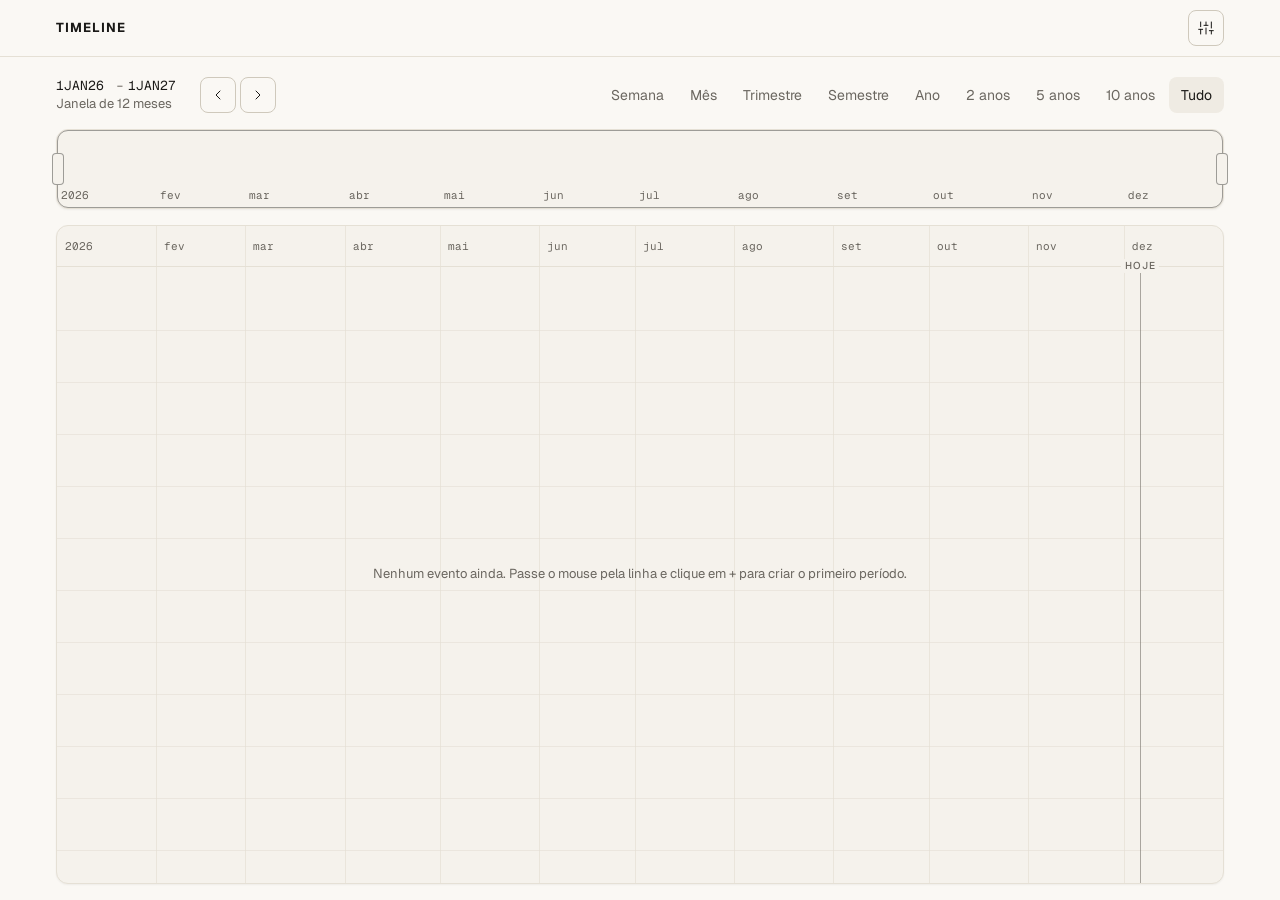
==== docs/index.html @ 1bef87ea "Configurações com exportar/importar JSON, salvamento no navegador e build para o GitHub Pages - Botã" ====
<!doctype html>
<html lang="pt-BR">
<head>
<meta charset="utf-8">
<meta name="viewport" content="width=device-width,initial-scale=1,viewport-fit=cover">
<style>:root{color-scheme:light}body{margin:0}img{max-width:100%}[hidden]{display:none!important}</style>
</head>
<body>
<title>Tempo</title>
<meta name="claude:viewport-fit-sides" content="cover">
<link rel="preconnect" href="https://fonts.googleapis.com">
<link rel="stylesheet" href="https://fonts.googleapis.com/css2?family=Geist:wght@400;500;600;700&family=Geist+Mono:wght@400;500&display=swap">
<style>
/* Layout: cabeçalho fino, barra de controles, superfície principal com faixas, minimapa embaixo. Uma coluna, máx. 1200px. */
:root {
  --bg: #FAF8F4; --fg: #1A1917;
  --surface: #F5F2EC; --raised: #EFEBE3; --sunken: #FDFCFA;
  --muted: #6B6760; --border: #E5E0D5; --border-strong: #CFC9BC;
  --primary: #2D2D2B; --primary-fg: #FAF8F4;
  --danger: #A03030; --danger-bg: #FDF0F0;
  --placeholder: #A09A91;
  --shadow: 0 1px 2px rgba(26,25,23,.05);
  --backdrop: rgba(26,25,23,.35);
  --ev-text: #1A1917;
  --font-sans: "Geist", ui-sans-serif, system-ui, -apple-system, sans-serif;
  --font-mono: "Geist Mono", ui-monospace, SFMono-Regular, Menlo, monospace;
  --ev-0: oklch(0.88 0.07 10);  --ev-1: oklch(0.79 0.09 28);  --ev-2: oklch(0.88 0.07 46);  --ev-3: oklch(0.79 0.09 64);
  --ev-4: oklch(0.88 0.07 82);  --ev-5: oklch(0.79 0.09 100); --ev-6: oklch(0.88 0.07 118); --ev-7: oklch(0.79 0.09 136);
  --ev-8: oklch(0.88 0.07 154); --ev-9: oklch(0.79 0.09 172); --ev-10: oklch(0.88 0.07 190); --ev-11: oklch(0.79 0.09 208);
  --ev-12: oklch(0.88 0.07 226); --ev-13: oklch(0.79 0.09 244); --ev-14: oklch(0.88 0.07 262); --ev-15: oklch(0.79 0.09 280);
  --ev-16: oklch(0.88 0.07 298); --ev-17: oklch(0.79 0.09 316); --ev-18: oklch(0.88 0.07 334); --ev-19: oklch(0.79 0.09 352);
}
@media (prefers-color-scheme: dark) {
  :root:not([data-theme="light"]) {
    --bg: #191816; --fg: #EDE9E1;
    --surface: #1F1E1B; --raised: #2A2825; --sunken: #151412;
    --muted: #9A948A; --border: #2E2C28; --border-strong: #46433D;
    --primary: #EDE9E1; --primary-fg: #191816;
    --danger: #E38A8A; --danger-bg: #3A2222;
    --placeholder: #6E6961;
    --shadow: 0 1px 2px rgba(0,0,0,.4);
    --backdrop: rgba(0,0,0,.55);
    --ev-text: #F3EFE8;
    --ev-0: oklch(0.42 0.07 10);  --ev-1: oklch(0.38 0.09 28);  --ev-2: oklch(0.42 0.07 46);  --ev-3: oklch(0.38 0.09 64);
    --ev-4: oklch(0.42 0.07 82);  --ev-5: oklch(0.38 0.09 100); --ev-6: oklch(0.42 0.07 118); --ev-7: oklch(0.38 0.09 136);
    --ev-8: oklch(0.42 0.07 154); --ev-9: oklch(0.38 0.09 172); --ev-10: oklch(0.42 0.07 190); --ev-11: oklch(0.38 0.09 208);
    --ev-12: oklch(0.42 0.07 226); --ev-13: oklch(0.38 0.09 244); --ev-14: oklch(0.42 0.07 262); --ev-15: oklch(0.38 0.09 280);
    --ev-16: oklch(0.42 0.07 298); --ev-17: oklch(0.38 0.09 316); --ev-18: oklch(0.42 0.07 334); --ev-19: oklch(0.38 0.09 352);
    color-scheme: dark;
  }
}
:root[data-theme="dark"] {
  --bg: #191816; --fg: #EDE9E1;
  --surface: #1F1E1B; --raised: #2A2825; --sunken: #151412;
  --muted: #9A948A; --border: #2E2C28; --border-strong: #46433D;
  --primary: #EDE9E1; --primary-fg: #191816;
  --danger: #E38A8A; --danger-bg: #3A2222;
  --placeholder: #6E6961;
  --shadow: 0 1px 2px rgba(0,0,0,.4);
  --backdrop: rgba(0,0,0,.55);
  --ev-text: #F3EFE8;
  --ev-0: oklch(0.42 0.07 10);  --ev-1: oklch(0.38 0.09 28);  --ev-2: oklch(0.42 0.07 46);  --ev-3: oklch(0.38 0.09 64);
  --ev-4: oklch(0.42 0.07 82);  --ev-5: oklch(0.38 0.09 100); --ev-6: oklch(0.42 0.07 118); --ev-7: oklch(0.38 0.09 136);
  --ev-8: oklch(0.42 0.07 154); --ev-9: oklch(0.38 0.09 172); --ev-10: oklch(0.42 0.07 190); --ev-11: oklch(0.38 0.09 208);
  --ev-12: oklch(0.42 0.07 226); --ev-13: oklch(0.38 0.09 244); --ev-14: oklch(0.42 0.07 262); --ev-15: oklch(0.38 0.09 280);
  --ev-16: oklch(0.42 0.07 298); --ev-17: oklch(0.38 0.09 316); --ev-18: oklch(0.42 0.07 334); --ev-19: oklch(0.38 0.09 352);
  color-scheme: dark;
}

* { box-sizing: border-box; }
[hidden] { display: none !important; }
html, body { height: 100%; }
body { margin: 0; background: var(--bg); color: var(--fg); font-family: var(--font-sans); font-size: 14px; line-height: 1.45; -webkit-font-smoothing: antialiased; display: flex; flex-direction: column; }
main { flex: 1; display: flex; flex-direction: column; min-height: 0; }
.track-wrap { flex: 1; min-height: 160px; display: flex; flex-direction: column; }
#track { flex: 1; }
button { font: inherit; color: inherit; background: none; border: 0; cursor: pointer; }
:focus-visible { outline: 2px solid var(--fg); outline-offset: 2px; }
.mono { font-family: var(--font-mono); font-variant-numeric: tabular-nums; }

header { border-bottom: 1px solid var(--border); }
.wrap { max-width: 1200px; margin: 0 auto; padding-left: max(16px, env(safe-area-inset-left, 0px)); padding-right: max(16px, env(safe-area-inset-right, 0px)); }
.brand { display: flex; align-items: center; justify-content: space-between; height: 56px; }
.brand b { font-size: 13px; font-weight: 700; letter-spacing: .08em; text-transform: uppercase; }
#status { font-size: 12px; color: var(--muted); text-align: right; min-width: 0; }
main .wrap { padding-block: 20px 16px; display: flex; flex-direction: column; gap: 16px; flex: 1; width: 100%; min-height: 0; }

.bar { display: flex; flex-wrap: wrap; align-items: center; justify-content: space-between; gap: 12px 24px; }
.win-info { display: flex; flex-direction: column; flex: 0 0 auto; min-width: 8rem; white-space: nowrap; line-height: 1.4; }
.win-info .mono { font-size: 13px; }
.win-info .dates { display: inline-flex; align-items: baseline; }
.win-info .dates > span { display: inline-block; width: 7ch; }
.win-info .dates .dash { width: auto; padding: 0 .5ch; color: var(--muted); }
.win-info small { font-size: 13px; color: var(--muted); }
.controls { display: flex; flex-wrap: wrap; align-items: center; justify-content: flex-end; gap: 8px 12px; flex: 1 1 auto; min-width: 0; }
.presets { display: flex; flex-wrap: wrap; align-items: center; gap: 2px; }
.left { display: flex; align-items: center; gap: 16px; flex: 0 0 auto; }
.nav { display: inline-flex; align-items: center; gap: 4px; }
.sep { width: 1px; height: 24px; background: var(--border); margin: 0 4px; }
.btn-ghost { display: inline-flex; align-items: center; gap: 8px; min-height: 36px; padding: 8px 12px; border-radius: 8px; font-size: 14px; color: var(--muted); transition: background-color .1s, color .1s; }
.btn-ghost:hover { background: var(--raised); color: var(--fg); }
.btn-icon { display: inline-flex; align-items: center; justify-content: center; width: 36px; height: 36px; border-radius: 8px; border: 1px solid var(--border-strong); color: var(--fg); transition: background-color .1s; }
.btn-icon:hover { background: var(--raised); }
.btn-primary { display: inline-flex; align-items: center; gap: 8px; min-height: 36px; padding: 8px 16px; border-radius: 8px; font-size: 14px; font-weight: 500; background: var(--primary); color: var(--primary-fg); transition: opacity .1s; }
.btn-primary:hover { opacity: .9; }
.btn-primary:disabled { opacity: .4; cursor: default; }
.btn-secondary { display: inline-flex; align-items: center; gap: 8px; min-height: 36px; padding: 8px 16px; border-radius: 8px; font-size: 14px; border: 1px solid var(--border-strong); }
.btn-secondary:hover { background: var(--raised); }
.btn-danger { display: inline-flex; align-items: center; gap: 8px; min-height: 36px; padding: 8px 16px; border-radius: 8px; font-size: 14px; font-weight: 500; background: var(--danger-bg); color: var(--danger); border: 1px solid transparent; transition: border-color .1s; }
.btn-danger:hover { border-color: var(--danger); }
.ml { margin-left: 8px; }
@media (max-width: 639px) { .btn-ghost { min-height: 44px; } .btn-icon { width: 44px; height: 44px; } }
svg { width: 16px; height: 16px; stroke: currentColor; fill: none; stroke-width: 1.5; stroke-linecap: round; stroke-linejoin: round; flex: none; }
:root[data-ro="1"] .needs-write { display: none !important; }

.surface { background: var(--surface); border: 1px solid var(--border); border-radius: 12px; box-shadow: var(--shadow); overflow: hidden; }
#track { position: relative; cursor: grab; touch-action: none; user-select: none; -webkit-user-select: none; min-height: 160px; }
#track:active { cursor: grabbing; }
.tick { position: absolute; top: 0; bottom: 0; width: 1px; background: color-mix(in oklab, var(--border) 70%, transparent); pointer-events: none; }
.tick span { position: absolute; top: 13px; left: 8px; font-family: var(--font-mono); font-size: 11px; color: var(--muted); white-space: nowrap; }
#rulerLine { position: absolute; left: 0; right: 0; top: 40px; height: 1px; background: var(--border); pointer-events: none; }
.tick.edge { background: transparent; } /* coincide com a borda do contêiner: só o rótulo */
.tick.snap { background: color-mix(in oklab, var(--fg) 35%, transparent); z-index: 11; }
.tick.snap span { color: var(--fg); }
#tip { position: absolute; z-index: 20; pointer-events: none; padding: 4px 8px; border-radius: 6px; background: var(--fg); color: var(--bg); font-family: var(--font-mono); font-size: 12px; line-height: 1.3; white-space: nowrap; box-shadow: 0 2px 8px rgba(0,0,0,.15); }
#tip b { font-family: var(--font-sans); font-weight: 500; }
#guide { position: absolute; top: 44px; bottom: 0; width: 0; border-left: 1px dashed color-mix(in oklab, var(--fg) 45%, transparent); pointer-events: none; z-index: 11; }
#now { position: absolute; top: 40px; bottom: 0; width: 1px; background: color-mix(in oklab, var(--muted) 55%, transparent); pointer-events: none; z-index: 2; }
#now span { position: absolute; top: -7px; left: 0; transform: translateX(-50%); padding: 0 4px; border-radius: 4px; background: var(--surface); font-size: 10px; font-weight: 500; letter-spacing: .08em; text-transform: uppercase; color: var(--muted); line-height: 14px; }
#empty { position: absolute; inset: 56px 16px 16px; display: flex; align-items: center; justify-content: center; text-align: center; color: var(--muted); font-size: 13px; pointer-events: none; z-index: 3; }
.item { position: absolute; height: 44px; padding: 0; border: 1px solid color-mix(in oklab, var(--fg) 12%, transparent); border-radius: 8px; touch-action: none; font-size: 13px; font-weight: 500; letter-spacing: .03em; text-transform: uppercase; color: var(--ev-text); cursor: grab; transition: border-color .1s; z-index: 1; }
.item:hover { border-color: var(--fg); }
.item[data-dragging="true"] { cursor: grabbing; border-color: var(--fg); opacity: .9; z-index: 10; }
.lane-line { position: absolute; left: 0; right: 0; height: 1px; background: color-mix(in oklab, var(--border) 60%, transparent); pointer-events: none; }
#laneHover { position: absolute; left: 0; right: 0; height: 52px; background: color-mix(in oklab, var(--fg) 4%, transparent); pointer-events: none; }
#laneAdd { position: absolute; left: 8px; width: 36px; height: 36px; display: inline-flex; align-items: center; justify-content: center; border-radius: 8px; border: 1px solid var(--border-strong); background: var(--bg); color: var(--fg); box-shadow: var(--shadow); z-index: 5; cursor: pointer; touch-action: none; }
#laneAdd:hover { background: var(--raised); border-color: var(--fg); }
.btn-ghost[data-active="true"] { background: var(--raised); color: var(--fg); }
.item > span { position: absolute; top: 0; height: 100%; display: flex; align-items: center; justify-content: center; overflow: hidden; padding: 0 8px; white-space: nowrap; }
.item > span .emo { font-size: 1.35em; line-height: 1; letter-spacing: 0; margin: 0 2px; }
.item .h { position: absolute; top: 0; bottom: 0; width: 10px; cursor: ew-resize; z-index: 2; touch-action: none; }
.item .h-l { left: 0; } .item .h-r { right: 0; }
.item:hover .h::after, .item[data-resizing] .h::after { content: ""; position: absolute; top: 12px; bottom: 12px; width: 2px; border-radius: 2px; background: color-mix(in oklab, var(--fg) 40%, transparent); }
.item .h-l::after { left: 3px; } .item .h-r::after { right: 3px; }
.item[data-narrow="true"] .h { display: none; }
:root[data-ro="1"] .item { cursor: pointer; }

#mini { position: relative; height: 80px; touch-action: none; user-select: none; -webkit-user-select: none; overflow: visible; }
#mini .shade:first-of-type { border-radius: 11px 0 0 11px; }
#mini .shade:last-of-type { border-radius: 0 11px 11px 0; }
#win[data-edge-l="true"] { border-top-left-radius: 11px; border-bottom-left-radius: 11px; }
#win[data-edge-r="true"] { border-top-right-radius: 11px; border-bottom-right-radius: 11px; }
#miniTicks span { position: absolute; bottom: 4px; font-family: var(--font-mono); font-size: 11px; color: var(--muted); pointer-events: none; }
#miniBars div { position: absolute; height: 4px; border-radius: 999px; pointer-events: none; }
.shade { position: absolute; top: 0; bottom: 0; background: color-mix(in oklab, var(--fg) 7%, transparent); pointer-events: none; }
#win { position: absolute; top: 0; bottom: 0; border: 1px solid color-mix(in oklab, var(--fg) 40%, transparent); border-radius: 6px; cursor: grab; }
#win:active { cursor: grabbing; }
.handle { position: absolute; top: 50%; margin-top: -16px; width: 12px; height: 32px; background: var(--surface); border: 1px solid color-mix(in oklab, var(--fg) 40%, transparent); border-radius: 4px; cursor: ew-resize; }
.handle:hover, #win:hover .handle { border-color: color-mix(in oklab, var(--fg) 70%, transparent); }
#hl { left: 0; transform: translateX(-50%); }
#hr { right: 0; transform: translateX(50%); }

.muted { margin: 0; font-size: 13px; color: var(--muted); }
.wrap-row { flex-wrap: wrap; gap: 8px; }
.file-btn { cursor: pointer; } .file-btn input { display: none; }
.mono-box { font-family: var(--font-mono); font-size: 12px; resize: vertical; min-height: 120px; line-height: 1.4; }
.overlay { position: fixed; inset: 0; z-index: 50; display: flex; align-items: center; justify-content: center; background: var(--backdrop); padding-left: max(16px, env(safe-area-inset-left, 0px)); padding-right: max(16px, env(safe-area-inset-right, 0px)); padding-block: 16px; }
.panel { width: 100%; max-width: 28rem; background: var(--bg); border: 1px solid var(--border); border-radius: 12px; box-shadow: 0 12px 40px rgba(0,0,0,.18); padding: 20px; display: flex; flex-direction: column; gap: 16px; max-height: 100%; overflow: auto; }
.panel-head { display: flex; align-items: center; justify-content: space-between; }
.panel h2 { margin: 0; font-size: 16px; font-weight: 600; letter-spacing: -.01em; }
.field { display: flex; flex-direction: column; gap: 4px; min-width: 0; }
.field span { font-size: 13px; color: var(--muted); }
.input { width: 100%; min-height: 40px; padding: 8px 12px; font: inherit; font-size: 14px; color: var(--fg); background: var(--sunken); border: 1px solid var(--border); border-radius: 8px; outline: none; transition: border-color .1s; }
.input:focus { border-color: var(--primary); }
.input::placeholder { color: var(--placeholder); }
.two { display: grid; grid-template-columns: 1fr 1fr; gap: 12px; }
#err { font-size: 13px; color: var(--danger); }
#swatches { display: grid; grid-template-columns: repeat(10, 1fr); gap: 8px; }
.swatch { width: 100%; aspect-ratio: 1; max-width: 100%; border-radius: 999px; border: 1px solid color-mix(in oklab, var(--fg) 12%, transparent); padding: 0; transition: border-color .1s; }
.swatch:hover { border-color: var(--fg); }
.swatch[data-active="true"] { outline: 2px solid var(--fg); outline-offset: 2px; }
.actions { display: flex; align-items: center; justify-content: space-between; gap: 8px; margin-top: 4px; flex-wrap: wrap; }
.row { display: inline-flex; align-items: center; gap: 4px; }
@media (prefers-reduced-motion: reduce) { * { transition: none !important; } }
</style>

<header>
  <div class="wrap brand">
    <b>Timeline</b>
    <div class="row" style="gap:12px">
      <span id="status" aria-live="polite">Carregando eventos…</span>
      <button type="button" class="btn-icon" id="cfgBtn" aria-label="Configurações"><svg viewBox="0 0 24 24"><path d="M4 21v-7M4 10V3M12 21v-9M12 8V3M20 21v-5M20 12V3M1 14h6M9 8h6M17 16h6"/></svg></button>
    </div>
  </div>
</header>

<main>
  <div class="wrap">
    <div class="bar">
      <div class="left">
        <div class="win-info">
          <span class="mono dates"><span id="rangeStart">—</span><span class="dash">–</span><span id="rangeEnd">—</span></span>
          <small id="size">Janela</small>
        </div>
        <div class="nav">
          <button class="btn-icon" id="prev" aria-label="Voltar"><svg viewBox="0 0 24 24"><path d="M15 6l-6 6 6 6"/></svg></button>
          <button class="btn-icon" id="next" aria-label="Avançar"><svg viewBox="0 0 24 24"><path d="M9 6l6 6-6 6"/></svg></button>
        </div>
      </div>
      <div class="controls" role="toolbar" aria-label="Zoom e navegação">
        <div class="presets">
          <button class="btn-ghost" data-preset="w1">Semana</button>
          <button class="btn-ghost" data-preset="m1">Mês</button>
          <button class="btn-ghost" data-preset="m3">Trimestre</button>
          <button class="btn-ghost" data-preset="m6">Semestre</button>
          <button class="btn-ghost" data-preset="y1">Ano</button>
          <button class="btn-ghost" data-preset="y2">2 anos</button>
          <button class="btn-ghost" data-preset="y5">5 anos</button>
          <button class="btn-ghost" data-preset="y10">10 anos</button>
          <button class="btn-ghost" data-preset="all" data-active="true">Tudo</button>
        </div>
      </div>
    </div>

    <div class="surface" id="mini">
      <div id="miniTicks"></div>
      <div id="miniBars"></div>
      <div class="shade" id="shadeL"></div>
      <div class="shade" id="shadeR"></div>
      <div id="win"><div class="handle" id="hl"></div><div class="handle" id="hr"></div></div>
    </div>

    <div class="surface track-wrap">
      <div id="track">
        <div id="ticks"></div>
        <div id="rulerLine"></div>
        <div id="lanes"></div>
        <div id="laneHover" hidden></div>
        <div id="now" hidden><span>Hoje</span></div>
        <div id="guide" hidden></div>
        <div id="items"></div>
        <div id="tip" hidden></div>
        <button type="button" id="laneAdd" class="needs-write" hidden aria-label="Adicionar evento nesta linha"><svg viewBox="0 0 24 24"><path d="M12 5v14M5 12h14"/></svg></button>
        <div id="empty" hidden>Nenhum evento ainda. Passe o mouse pela linha e clique em + para criar o primeiro período.</div>
      </div>
    </div>

  </div>
</main>

<div id="cfg" class="overlay" hidden role="dialog" aria-modal="true" aria-labelledby="cfg-title">
  <div class="panel">
    <div class="panel-head">
      <h2 id="cfg-title">Configurações</h2>
      <button type="button" class="btn-icon" id="cfgClose" aria-label="Fechar"><svg viewBox="0 0 24 24"><path d="M18 6L6 18M6 6l12 12"/></svg></button>
    </div>
    <p class="muted" id="storageInfo"></p>
    <div class="row wrap-row">
      <button type="button" class="btn-secondary" id="expBtn"><svg viewBox="0 0 24 24"><path d="M12 3v12M7 10l5 5 5-5M4 21h16"/></svg> Exportar JSON</button>
      <label class="btn-secondary file-btn"><svg viewBox="0 0 24 24"><path d="M12 15V3M7 8l5-5 5 5M4 21h16"/></svg> Importar arquivo<input type="file" id="impFile" accept=".json,application/json"></label>
    </div>
    <label class="field"><span>JSON dos eventos (copie daqui ou cole aqui para importar)</span><textarea class="input mono-box" id="jsonBox" rows="7" spellcheck="false"></textarea></label>
    <div class="actions">
      <button type="button" class="btn-ghost" id="copyBtn">Copiar</button>
      <button type="button" class="btn-primary needs-write" id="impTextBtn">Importar do texto</button>
    </div>
    <div class="row wrap-row" id="impConfirm" hidden>
      <span class="muted" id="impMsg"></span>
      <button type="button" class="btn-danger" id="impYes">Substituir</button>
      <button type="button" class="btn-ghost" id="impNo">Cancelar</button>
    </div>
    <span class="muted" id="cfgMsg"></span>
  </div>
</div>

<div id="dlg" class="overlay" hidden role="dialog" aria-modal="true" aria-labelledby="dlg-title">
  <form class="panel" id="form" novalidate>
    <div class="panel-head">
      <h2 id="dlg-title">Editar evento</h2>
      <button type="button" class="btn-icon" id="close" aria-label="Fechar"><svg viewBox="0 0 24 24"><path d="M18 6L6 18M6 6l12 12"/></svg></button>
    </div>
    <label class="field"><span>Nome</span><input class="input" id="f-label" placeholder="Ex.: Mudança para Suíça" autocomplete="off"></label>
    <div class="two">
      <label class="field"><span>Início</span><input class="input" type="date" id="f-start"></label>
      <label class="field"><span>Fim</span><input class="input" type="date" id="f-end"></label>
    </div>
    <span id="err" hidden>O fim precisa ser depois do início.</span>
    <div class="field"><span>Cor</span><div id="swatches"></div></div>
    <div class="actions">
      <button type="button" class="btn-danger" id="del"><svg viewBox="0 0 24 24"><path d="M3 6h18M8 6V4h8v2M19 6l-1 14H6L5 6M10 11v6M14 11v6"/></svg> Excluir</button>
      <div class="row" id="confirm" hidden>
        <button type="button" class="btn-danger" id="del-yes">Confirmar exclusão</button>
        <button type="button" class="btn-ghost" id="del-no">Cancelar</button>
      </div>
      <button type="submit" class="btn-primary" id="save">Salvar</button>
    </div>
  </form>
</div>

<script>
(function () {
  'use strict';
  const DAY = 86400000, MIN_SPAN = 3 * DAY, LANE_H = 52, RULER_H = 40, TOP = RULER_H + 16, PALETTE = 20;
  const $ = (s) => document.querySelector(s);
  const track = $('#track'), ticksEl = $('#ticks'), itemsEl = $('#items'), nowEl = $('#now'), emptyEl = $('#empty');
  const lanesEl = $('#lanes'), laneHover = $('#laneHover'), laneAdd = $('#laneAdd'), guideEl = $('#guide'), tipEl = $('#tip');
  let tipId = null; // evento sob o mouse (balão com as datas)
  const mini = $('#mini'), miniTicksEl = $('#miniTicks'), miniBarsEl = $('#miniBars'), winEl = $('#win'), shadeL = $('#shadeL'), shadeR = $('#shadeR');
  const rangeStartEl = $('#rangeStart'), rangeEndEl = $('#rangeEnd'), sizeEl = $('#size'), statusEl = $('#status');

  let items = [], view = null, draggingId = null, db = null, canWrite = true, loaded = false, pendingSnap = null;
  const SNAP_PX = 12; let snapT = null, snapKind = null; // onde o arraste encaixou: 'tick' (régua) ou 'event' (borda de outro evento)
  let width = track.clientWidth || 1000, miniW = mini.clientWidth || 1000;

  const clamp = (v, a, b) => Math.min(b, Math.max(a, v));
  const newId = () => (crypto.randomUUID ? crypto.randomUUID() : 'e' + Date.now().toString(36) + Math.random().toString(36).slice(2, 10));
  const mk = (y, m = 1, d = 1) => new Date(y, m - 1, d).getTime();

  function domain() {
    if (!items.length) { const y = new Date().getFullYear(); return [mk(y), mk(y + 1)]; }
    const s = Math.min(...items.map((i) => i.start)), e = Math.max(...items.map((i) => i.end));
    return [s, Math.max(e, s + MIN_SPAN)];
  }
  function clampView(s, e, dom) {
    const [ds, de] = dom;
    if (!Number.isFinite(s) || !Number.isFinite(e)) return view || [ds, de];
    const span = clamp(e - s, Math.min(MIN_SPAN, de - ds), de - ds);
    const ns = clamp(s, ds, de - span);
    return [ns, ns + span];
  }
  function setView(s, e) { view = clampView(s, e, domain()); render(); }

  // ---- escalas de tempo (ticks) ----
  const fmt = (o) => new Intl.DateTimeFormat('pt-BR', o);
  const fDay = fmt({ day: 'numeric', month: 'short' }), fWeekday = fmt({ weekday: 'short', day: 'numeric' });
  const fMonth = fmt({ month: 'short' }), fRange = fmt({ day: 'numeric', month: 'short', year: 'numeric' });
  const yearUnit = (n) => ({
    approx: n * 365 * DAY,
    floor: (t) => { const y = new Date(t).getFullYear(); return new Date(y - (((y % n) + n) % n), 0, 1); },
    next: (dt) => new Date(dt.getFullYear() + n, 0, 1),
    label: (dt) => String(dt.getFullYear()),
  });
  const monthUnit = (n) => ({
    approx: n * 30 * DAY,
    floor: (t) => { const x = new Date(t); return new Date(x.getFullYear(), x.getMonth() - (x.getMonth() % n), 1); },
    next: (dt) => new Date(dt.getFullYear(), dt.getMonth() + n, 1),
    label: (dt) => (dt.getMonth() === 0 ? String(dt.getFullYear()) : fMonth.format(dt).replace('.', '')),
  });
  const UNITS = [
    { approx: DAY, floor: (t) => { const x = new Date(t); return new Date(x.getFullYear(), x.getMonth(), x.getDate()); },
      next: (dt) => new Date(dt.getFullYear(), dt.getMonth(), dt.getDate() + 1), label: (dt) => fWeekday.format(dt).replace('.', '') },
    { approx: 7 * DAY, floor: (t) => { const x = new Date(t); const wd = (x.getDay() + 6) % 7; return new Date(x.getFullYear(), x.getMonth(), x.getDate() - wd); },
      next: (dt) => new Date(dt.getFullYear(), dt.getMonth(), dt.getDate() + 7), label: (dt) => fDay.format(dt).replace('.', '') },
    monthUnit(1), monthUnit(3), yearUnit(1), yearUnit(5), yearUnit(10),
  ];
  function getTicks(start, end, w, minPx = 72) {
    const msPerPx = (end - start) / Math.max(w, 1);
    const unit = UNITS.find((u) => u.approx / msPerPx >= minPx) || UNITS[UNITS.length - 1];
    const out = []; let dt = unit.floor(start), guard = 0;
    while (dt.getTime() <= end && guard++ < 500) {
      if (dt.getTime() >= start) out.push({ t: dt.getTime(), label: unit.label(dt) });
      dt = unit.next(dt);
    }
    return out;
  }
  const MESES = ['JAN', 'FEV', 'MAR', 'ABR', 'MAI', 'JUN', 'JUL', 'AGO', 'SET', 'OUT', 'NOV', 'DEZ'];
  const fCompact = (t) => { const d = new Date(t); return d.getDate() + MESES[d.getMonth()] + String(d.getFullYear() % 100).padStart(2, '0'); };
  function describeSpan(start, end) {
    const days = (end - start) / DAY; let size;
    if (days < 14) size = Math.round(days) + ' dias';
    else if (days < 60) size = Math.round(days / 7) + ' semanas';
    else if (days < 730) size = Math.round(days / 30) + ' meses';
    else size = Math.round(days / 365) + ' anos';
    return { from: fCompact(start), to: fCompact(end), size };
  }
  const toInput = (t) => { const x = new Date(t), p = (n) => String(n).padStart(2, '0'); return x.getFullYear() + '-' + p(x.getMonth() + 1) + '-' + p(x.getDate()); };
  const fromInput = (v) => { const [y, m, d] = v.split('-').map(Number); return new Date(y || 2025, (m || 1) - 1, d || 1).getTime(); };

  // ---- render ----
  const EMOJI = /(\p{Extended_Pictographic}(?:️|‍\p{Extended_Pictographic}|\p{Emoji_Modifier})*|\p{Regional_Indicator}{2})/gu;
  const measure = (() => { const c = document.createElement('canvas').getContext('2d'); return (t) => { c.font = '500 13px "Geist", system-ui, sans-serif'; const emo = (t.match(EMOJI) || []).length; return c.measureText(t.toUpperCase()).width + t.length * 0.4 + emo * 10 + 20; }; })();
  // emojis ficam um pouco maiores que o texto do rótulo
  function fillLabel(el, text) {
    el.textContent = '';
    const parts = text.split(EMOJI);
    for (const p of parts) {
      if (!p) continue;
      if (EMOJI.test(p)) { const s = document.createElement('span'); s.className = 'emo'; s.textContent = p; el.appendChild(s); }
      else el.appendChild(document.createTextNode(p));
      EMOJI.lastIndex = 0;
    }
  }
  const els = new Map();
  function render() {
    if (!view) view = domain();
    const [s, e] = view, span = e - s, x = (t) => ((t - s) / span) * width;
    const lanes = laneCount();
    track.style.minHeight = (TOP + lanes * LANE_H + 8) + 'px';
    ticksEl.innerHTML = getTicks(s, e, width).map((t) => { const px = x(t.t); return '<div class="tick' + (t.t === snapT ? ' snap' : '') + (px < 1.5 || px > width - 1.5 ? ' edge' : '') + '" style="left:' + px + 'px"><span>' + t.label + '</span></div>'; }).join('');
    let lines = '';
    const nLines = Math.max(laneCount(), Math.ceil((track.clientHeight - TOP + 4) / LANE_H));
    for (let i = 1; i < nLines; i++) lines += '<div class="lane-line" style="top:' + (TOP - 4 + i * LANE_H) + 'px"></div>';
    lanesEl.innerHTML = lines;
    const overlaps = new Set();
    for (let a = 0; a < items.length; a++) for (let b = a + 1; b < items.length; b++) {
      const p = items[a], q = items[b];
      if (p.lane === q.lane && p.start < q.end && q.start < p.end) { overlaps.add(p.id); overlaps.add(q.id); }
    }
    const now = Date.now();
    if (now > s && now < e) { nowEl.hidden = false; nowEl.style.left = x(now) + 'px'; } else nowEl.hidden = true;
    if (snapKind === 'event' && snapT != null) { guideEl.hidden = false; guideEl.style.left = x(snapT) + 'px'; } else guideEl.hidden = true;

    const seen = new Set();
    for (const it of items) {
      seen.add(it.id);
      let el = els.get(it.id);
      if (!el) { el = makeItem(it.id); els.set(it.id, el); itemsEl.appendChild(el); }
      const l = x(it.start), r = x(it.end);
      if (r < 0 || l > width) { el.hidden = true; continue; }
      el.hidden = false;
      el.style.left = (l + 2) + 'px'; el.style.width = Math.max(r - l - 4, 4) + 'px';
      el.dataset.narrow = String(r - l - 4 < 32);
      el.style.top = (TOP + it.lane * LANE_H) + 'px';
      const ov = overlaps.has(it.id);
      el.style.background = ov ? 'color-mix(in oklab, var(--ev-' + it.color + ') 50%, transparent)' : 'var(--ev-' + it.color + ')';
      el.setAttribute('aria-label', it.label || 'Evento'); el.dataset.dragging = String(draggingId === it.id);
      el.dataset.overlap = String(ov);
      const vl = Math.max(l, 0), vr = Math.min(r, width), lab = el.firstChild;
      if (vr - vl - 4 >= measure(it.label)) { lab.hidden = false; if (lab.dataset.text !== it.label) { fillLabel(lab, it.label); lab.dataset.text = it.label; } lab.style.left = (vl - l) + 'px'; lab.style.width = (vr - vl - 4) + 'px'; }
      else lab.hidden = true;
    }
    for (const [id, el] of els) if (!seen.has(id)) { el.remove(); els.delete(id); }

    const { from, to, size } = describeSpan(s, e);
    rangeStartEl.textContent = from; rangeEndEl.textContent = to; sizeEl.textContent = 'Janela de ' + size;

    const [ds, de] = domain(), dspan = de - ds, mx = (t) => ((t - ds) / dspan) * miniW;
    miniTicksEl.innerHTML = getTicks(ds, de, miniW, 56).filter((t) => mx(t.t) + 4 + t.label.length * 7 <= miniW - 4).map((t) => '<span style="left:' + (mx(t.t) + 4) + 'px">' + t.label + '</span>').join('');
    miniBarsEl.innerHTML = items.map((it) => '<div style="left:' + (mx(it.start) + 1) + 'px;width:' + Math.max(mx(it.end) - mx(it.start) - 2, 1) + 'px;top:' + (8 + Math.min(it.lane, 8) * 6) + 'px;background:var(--ev-' + it.color + ')"></div>').join('');
    const wl = mx(s), ww = Math.max(mx(e) - mx(s), 8);
    winEl.style.left = wl + 'px'; winEl.style.width = ww + 'px';
    winEl.dataset.edgeL = String(wl <= 0.5); winEl.dataset.edgeR = String(wl + ww >= miniW - 0.5);
    shadeL.style.left = '0'; shadeL.style.width = Math.max(wl, 0) + 'px';
    shadeR.style.left = (wl + ww) + 'px'; shadeR.style.width = Math.max(miniW - wl - ww, 0) + 'px';
    emptyEl.hidden = !(loaded && items.length === 0);
    if (hoverLane >= 0) positionAdd();
    showTip();
  }
  // balão com início, fim e duração do evento sob o mouse; acompanha arraste e redimensionamento
  function showTip() {
    const it = tipId && items.find((i) => i.id === tipId), el = it && els.get(it.id);
    if (!it || !el || el.hidden) { tipEl.hidden = true; return; }
    const { size } = describeSpan(it.start, it.end);
    tipEl.innerHTML = '';
    if (el.firstChild.hidden) { const b = document.createElement('b'); b.textContent = it.label + ' · '; tipEl.appendChild(b); }
    tipEl.appendChild(document.createTextNode(fCompact(it.start) + ' – ' + fCompact(it.end) + ' · ' + size));
    tipEl.hidden = false;
    const l = parseFloat(el.style.left), w = parseFloat(el.style.width), top = parseFloat(el.style.top);
    const vl = Math.max(l, 0), vr = Math.min(l + w, width), tw = tipEl.offsetWidth, th = tipEl.offsetHeight;
    tipEl.style.left = clamp((vl + vr) / 2 - tw / 2, 4, Math.max(width - tw - 4, 4)) + 'px';
    tipEl.style.top = (it.lane === 0 ? top + 44 + 6 : top - th - 6) + 'px';
  }

  // ---- itens: arrastar (horizontal = datas, vertical = linha); clique = editar ----
  let idrag = null;
  function makeItem(id) {
    const b = document.createElement('button'); b.type = 'button'; b.className = 'item';
    b.appendChild(document.createElement('span'));
    const hl = document.createElement('div'); hl.className = 'h h-l'; b.appendChild(hl);
    const hr = document.createElement('div'); hr.className = 'h h-r'; b.appendChild(hr);
    b.addEventListener('pointerenter', (e) => { if (e.pointerType === 'mouse') { tipId = id; showTip(); } });
    b.addEventListener('pointerleave', () => { if (!idrag) { tipId = null; showTip(); } });
    b.addEventListener('pointerdown', (e) => {
      e.stopPropagation();
      const it = items.find((i) => i.id === id); if (!it) return;
      try { b.setPointerCapture(e.pointerId); } catch (_) { /* ponteiro sem captura */ }
      const mode = e.target === hl ? 'l' : e.target === hr ? 'r' : 'move';
      idrag = { id, mode, x: e.clientX, y: e.clientY, s: it.start, e: it.end, lane: it.lane, moved: false };
    });
    // encaixa um instante na linha da régua ou na borda de outro evento mais próxima (a menos de SNAP_PX); senão arredonda em dias
    const snapTime = (raw, dur) => {
      const span = view[1] - view[0], px = (t) => ((t - view[0]) / span) * width;
      const cands = getTicks(view[0] - span / 2, view[1] + span / 2, width * 2).map((t) => ({ t: t.t, kind: 'tick' }));
      for (const o of items) if (o.id !== id) { cands.push({ t: o.start, kind: 'event' }); cands.push({ t: o.end, kind: 'event' }); }
      let best = null, bestD = SNAP_PX;
      for (const c of cands) {
        const d1 = Math.abs(px(c.t) - px(raw));
        if (d1 < bestD) { bestD = d1; best = { v: c.t, t: c.t, kind: c.kind }; }
        if (dur != null) { const d2 = Math.abs(px(c.t) - px(raw + dur)); if (d2 < bestD) { bestD = d2; best = { v: c.t - dur, t: c.t, kind: c.kind }; } }
      }
      snapT = best ? best.t : null; snapKind = best ? best.kind : null;
      return best ? best.v : Math.round(raw / DAY) * DAY;
    };
    b.addEventListener('pointermove', (e) => {
      const dr = idrag; if (!dr || dr.id !== id || !canWrite) return;
      const dx = e.clientX - dr.x, dy = e.clientY - dr.y;
      if (!dr.moved && Math.hypot(dx, dy) < 4) return;
      if (!dr.moved) { dr.moved = true; draggingId = id; laneAdd.hidden = true; if (dr.mode !== 'move') b.dataset.resizing = dr.mode; }
      const span = view[1] - view[0], dT = (dx / width) * span;
      const it = items.find((i) => i.id === id); if (!it) return;
      if (dr.mode === 'l') {
        it.start = Math.min(snapTime(dr.s + dT, null), dr.e - DAY);
      } else if (dr.mode === 'r') {
        it.end = Math.max(snapTime(dr.e + dT, null), dr.s + DAY);
      } else {
        const dur = dr.e - dr.s, ns = snapTime(dr.s + dT, dur);
        it.start = ns; it.end = ns + dur; it.lane = Math.max(0, dr.lane + Math.round(dy / LANE_H));
      }
      render();
    });
    const up = () => {
      const dr = idrag; if (!dr || dr.id !== id) return;
      idrag = null; draggingId = null; snapT = null; snapKind = null; delete b.dataset.resizing;
      if (!b.matches(':hover')) { tipId = null; }
      const it = items.find((i) => i.id === id);
      if (dr.moved) {
        if (it) persist(it);
        if (pendingSnap) { applySnap(pendingSnap); pendingSnap = null; }
        setView(view[0], view[1]);
      } else if (it) { tipId = null; showTip(); openEditor(it, false); }
    };
    b.addEventListener('pointerup', up); b.addEventListener('pointercancel', up);
    return b;
  }

  // ---- fundo: arrastar = navegar, roda = zoom, dois dedos = pinça ----
  const ptrs = new Map(); let pan = null, pinch = null;
  track.addEventListener('pointerdown', (e) => {
    track.setPointerCapture(e.pointerId); ptrs.set(e.pointerId, e.clientX);
    if (ptrs.size === 2) { const [a, b] = [...ptrs.values()]; pinch = { dist: Math.max(Math.abs(a - b), 10), mid: (a + b) / 2, s: view[0], e: view[1] }; pan = null; }
    else if (ptrs.size === 1) pan = { x: e.clientX, s: view[0], e: view[1] };
    laneAdd.hidden = true;
  });
  track.addEventListener('pointermove', (e) => {
    if (!ptrs.has(e.pointerId)) return;
    ptrs.set(e.pointerId, e.clientX);
    if (pinch && ptrs.size === 2) {
      const [a, b] = [...ptrs.values()], dist = Math.max(Math.abs(a - b), 10), rect = track.getBoundingClientRect();
      const sp0 = pinch.e - pinch.s, anchorT = pinch.s + ((pinch.mid - rect.left) / rect.width) * sp0;
      const nsp = sp0 * (pinch.dist / dist), frac = ((a + b) / 2 - rect.left) / rect.width;
      setView(anchorT - frac * nsp, anchorT + (1 - frac) * nsp); return;
    }
    if (pan) { const dt = ((e.clientX - pan.x) / width) * (pan.e - pan.s); setView(pan.s - dt, pan.e - dt); }
  });
  const endPtr = (e) => {
    ptrs.delete(e.pointerId);
    if (ptrs.size < 2) pinch = null;
    if (ptrs.size === 0) pan = null;
    else if (ptrs.size === 1) pan = { x: [...ptrs.values()][0], s: view[0], e: view[1] };
  };
  track.addEventListener('pointerup', endPtr); track.addEventListener('pointercancel', endPtr);
  function zoomAt(f, px, w) { const [s, e] = view, sp = e - s, aT = s + (px / w) * sp, nsp = sp * f; setView(aT - (px / w) * nsp, aT + (1 - px / w) * nsp); }
  // roda/trackpad: horizontal navega, vertical dá zoom; o eixo fica travado durante o gesto para não alternar
  let wheelAxis = null, wheelAt = 0;
  const onWheel = (e) => {
    e.preventDefault();
    const now = performance.now();
    const ax = Math.abs(e.deltaX), ay = Math.abs(e.deltaY);
    let axis = ax > ay ? 'x' : 'y';
    // só um evento forte e claramente dominante define/troca o eixo; os fracos seguem o eixo travado
    const strong = Math.max(ax, ay) >= 10 && Math.max(ax, ay) >= 2 * Math.min(ax, ay);
    if (!strong && wheelAxis && now - wheelAt < 160) axis = wheelAxis;
    if (strong || !wheelAxis || now - wheelAt >= 160) wheelAxis = axis;
    wheelAt = now;
    const mult = e.deltaMode === 1 ? 16 : e.deltaMode === 2 ? 100 : 1, rect = track.getBoundingClientRect(), [s, en] = view;
    if (!(rect.width > 0)) return;
    if (axis === 'x' || e.shiftKey) {
      const dx = (axis === 'x' ? e.deltaX : e.deltaY) * mult, dt = (dx / rect.width) * (en - s);
      setView(s + dt, en + dt); return;
    }
    const px = e.currentTarget === track ? e.clientX - rect.left : rect.width / 2;
    zoomAt(Math.exp(e.deltaY * mult * 0.002), px, rect.width);
  };
  track.addEventListener('wheel', onWheel, { passive: false });
  mini.addEventListener('wheel', onWheel, { passive: false });

  // ---- minimapa ----
  let mdrag = null;
  mini.addEventListener('pointerdown', (e) => {
    if (e.target.closest('#win')) return;
    const rect = mini.getBoundingClientRect(), [ds, de] = domain();
    const t = ds + ((e.clientX - rect.left) / rect.width) * (de - ds), sp = view[1] - view[0];
    setView(t - sp / 2, t + sp / 2);
  });
  const miniDown = (mode) => (e) => { e.stopPropagation(); e.currentTarget.setPointerCapture(e.pointerId); mdrag = { mode, x: e.clientX, s: view[0], e: view[1] }; };
  winEl.addEventListener('pointerdown', miniDown('move'));
  $('#hl').addEventListener('pointerdown', miniDown('l'));
  $('#hr').addEventListener('pointerdown', miniDown('r'));
  mini.addEventListener('pointermove', (e) => {
    const m = mdrag; if (!m) return;
    const [ds, de] = domain(), dt = ((e.clientX - m.x) / miniW) * (de - ds);
    if (m.mode === 'move') setView(m.s + dt, m.e + dt);
    else if (m.mode === 'l') setView(Math.min(m.s + dt, m.e - MIN_SPAN), m.e);
    else setView(m.s, Math.max(m.e + dt, m.s + MIN_SPAN));
  });
  mini.addEventListener('pointerup', () => { mdrag = null; });
  mini.addEventListener('pointercancel', () => { mdrag = null; });

  // ---- linhas: sempre uma vazia abaixo da última preenchida; + ao passar o mouse ----
  function laneCount() { return (items.length ? Math.max(...items.map((i) => i.lane)) + 1 : 0) + 1; }
  // linhas visíveis: as usadas + 1, ou mais, até preencher a altura da pista
  function visibleLanes() { return Math.max(laneCount(), Math.floor((track.clientHeight - TOP + 4) / LANE_H)); }
  let hoverLane = -1;
  function showLane(e) {
    const rect = track.getBoundingClientRect(), y = e.clientY - rect.top, n = visibleLanes();
    const lane = Math.floor((y - TOP) / LANE_H);
    if (y < TOP || lane < 0 || lane >= n) { hideLane(); return; }
    hoverLane = lane;
    laneHover.hidden = false; laneHover.style.top = (TOP + lane * LANE_H - 4) + 'px';
    positionAdd();
  }
  // o + fica logo depois do último box da linha; some se esse box ultrapassa a borda direita
  function positionAdd() {
    const lane = hoverLane;
    if (lane < 0 || idrag || pan || pinch || !canWrite) { laneAdd.hidden = true; return; }
    const [s, e] = view, span = e - s, x = (t) => ((t - s) / span) * width;
    let right = 0;
    for (const it of items) if (it.lane === lane && it.end > s) right = Math.max(right, x(it.end));
    if (right > width - 4) { laneAdd.hidden = true; return; }
    const left = right > 0 ? right + 8 : 8;
    if (left + 36 > width - 4) { laneAdd.hidden = true; return; }
    laneAdd.hidden = false;
    laneAdd.style.left = left + 'px';
    laneAdd.style.top = (TOP + lane * LANE_H + (LANE_H - 8 - 36) / 2) + 'px';
  }
  function hideLane() { hoverLane = -1; laneHover.hidden = true; laneAdd.hidden = true; }
  track.addEventListener('pointermove', (e) => { if (e.pointerType === 'mouse') showLane(e); });
  track.addEventListener('pointerleave', hideLane);
  laneAdd.addEventListener('pointerdown', (e) => e.stopPropagation());
  laneAdd.addEventListener('click', () => { if (hoverLane >= 0) openNew(hoverLane); });
  function openNew(lane) {
    const [s, e] = view, span = e - s;
    if (lane == null) lane = laneCount() - 1;
    openEditor({ id: newId(), label: '', lane, start: Math.round((s + span * 0.1) / DAY) * DAY, end: Math.round((s + span * 0.4) / DAY) * DAY, color: items.length % PALETTE }, true);
  }

  // ---- presets alinhados ao calendário; voltar/avançar passo a passo no preset atual ----
  const PRESETS = { w1: { days: 7 }, m1: { months: 1 }, m3: { months: 3 }, m6: { months: 6 }, y1: { years: 1 }, y2: { years: 2 }, y5: { years: 5 }, y10: { years: 10 }, all: {} };
  let preset = 'all';
  function alignedRange(key, centerT) {
    const p = PRESETS[key], c = new Date(centerT);
    if (p.days) { const wd = (c.getDay() + 6) % 7, s = new Date(c.getFullYear(), c.getMonth(), c.getDate() - wd); return [s.getTime(), new Date(s.getFullYear(), s.getMonth(), s.getDate() + p.days).getTime()]; }
    if (p.months) { const m = c.getMonth() - (c.getMonth() % p.months), s = new Date(c.getFullYear(), m, 1); return [s.getTime(), new Date(s.getFullYear(), s.getMonth() + p.months, 1).getTime()]; }
    if (p.years) { const s = new Date(c.getFullYear(), 0, 1); return [s.getTime(), new Date(s.getFullYear() + p.years, 0, 1).getTime()]; }
    return domain();
  }
  function shiftBy(t, key, dir) {
    const p = PRESETS[key], x = new Date(t);
    if (p.days) return new Date(x.getFullYear(), x.getMonth(), x.getDate() + dir * p.days).getTime();
    if (p.months) return new Date(x.getFullYear(), x.getMonth() + dir * p.months, x.getDate()).getTime();
    if (p.years) return new Date(x.getFullYear() + dir * p.years, x.getMonth(), x.getDate()).getTime();
    return t + dir * (view[1] - view[0]);
  }
  const presetBtns = document.querySelectorAll('[data-preset]');
  presetBtns.forEach((b) => b.addEventListener('click', () => {
    preset = b.dataset.preset;
    presetBtns.forEach((o) => { o.dataset.active = String(o === b); });
    const r = alignedRange(preset, view[0] + (view[1] - view[0]) / 2);
    setView(r[0], r[1]);
  }));
  $('#prev').addEventListener('click', () => setView(shiftBy(view[0], preset, -1), shiftBy(view[1], preset, -1)));
  $('#next').addEventListener('click', () => setView(shiftBy(view[0], preset, 1), shiftBy(view[1], preset, 1)));

  // ---- editor ----
  const dlg = $('#dlg'), form = $('#form'), fLabel = $('#f-label'), fStart = $('#f-start'), fEnd = $('#f-end');
  const swatches = $('#swatches'), errEl = $('#err'), delBtn = $('#del'), confirmRow = $('#confirm'), saveBtn = $('#save'), titleEl = $('#dlg-title');
  let draft = null, isNew = false;
  for (let i = 0; i < PALETTE; i++) {
    const b = document.createElement('button'); b.type = 'button'; b.className = 'swatch'; b.style.background = 'var(--ev-' + i + ')';
    b.setAttribute('aria-label', 'Cor ' + (i + 1)); b.dataset.i = i;
    b.addEventListener('click', () => { if (!draft) return; draft.color = i; paintSwatches(); });
    swatches.appendChild(b);
  }
  function paintSwatches() { swatches.querySelectorAll('.swatch').forEach((b) => { b.dataset.active = String(draft && draft.color === Number(b.dataset.i)); }); }
  function validate() {
    const ok = draft.label.trim().length > 0 && draft.end > draft.start;
    errEl.hidden = !(draft.end <= draft.start); saveBtn.disabled = !ok || !canWrite; return ok;
  }
  function openEditor(it, nw) {
    draft = Object.assign({}, it); isNew = nw;
    titleEl.textContent = nw ? 'Novo evento' : 'Editar evento';
    fLabel.value = draft.label; fStart.value = toInput(draft.start); fEnd.value = toInput(draft.end);
    delBtn.hidden = nw || !canWrite; confirmRow.hidden = true; saveBtn.hidden = false;
    paintSwatches(); validate(); dlg.hidden = false;
    setTimeout(() => fLabel.focus(), 0);
  }
  function closeEditor() { dlg.hidden = true; draft = null; }
  fLabel.addEventListener('input', () => { draft.label = fLabel.value; validate(); });
  fStart.addEventListener('change', () => { if (fStart.value) { draft.start = fromInput(fStart.value); validate(); } });
  fEnd.addEventListener('change', () => { if (fEnd.value) { draft.end = fromInput(fEnd.value); validate(); } });
  $('#close').addEventListener('click', closeEditor);
  dlg.addEventListener('pointerdown', (e) => { if (e.target === dlg) closeEditor(); });
  document.addEventListener('keydown', (e) => { if (e.key === 'Escape' && !dlg.hidden) closeEditor(); });
  delBtn.addEventListener('click', () => { confirmRow.hidden = false; delBtn.hidden = true; saveBtn.hidden = true; });
  $('#del-no').addEventListener('click', () => { confirmRow.hidden = true; delBtn.hidden = false; saveBtn.hidden = false; });
  $('#del-yes').addEventListener('click', () => { if (draft) remove(draft.id); closeEditor(); });
  form.addEventListener('submit', (e) => {
    e.preventDefault();
    if (!draft || !validate()) return;
    const it = Object.assign({}, draft, { label: draft.label.trim() });
    const idx = items.findIndex((i) => i.id === it.id);
    if (idx >= 0) items[idx] = it; else items.push(it);
    persist(it); closeEditor(); setView(view[0], view[1]);
  });

  // ---- persistência: banco do artefato quando existe, senão o armazenamento deste navegador ----
  const queue = new Map();
  const enqueue = (id, fn) => { const p = (queue.get(id) || Promise.resolve()).then(fn, fn); queue.set(id, p); return p; };
  function setStatus(t) { statusEl.textContent = t; }
  function readOnly() { canWrite = false; document.documentElement.dataset.ro = '1'; setStatus('Somente leitura'); }
  const LS_KEY = 'tempo.events.v1';
  let storage = 'none'; // 'db' | 'local' | 'none'
  const toDate = (v) => { if (typeof v === 'number') return v; if (typeof v === 'string') { const m = /^(\d{4})-(\d{2})-(\d{2})/.exec(v); if (m) return new Date(+m[1], +m[2] - 1, +m[3]).getTime(); const n = Number(v); if (Number.isFinite(n)) return n; } return NaN; };
  function normalize(id, d) {
    return { id: String(id), label: String(d.label == null ? '' : d.label), lane: Math.max(0, Math.round(Number(d.lane) || 0)), start: toDate(d.start), end: toDate(d.end), color: ((Math.round(Number(d.color)) || 0) % PALETTE + PALETTE) % PALETTE };
  }
  const valid = (i) => Number.isFinite(i.start) && Number.isFinite(i.end) && i.end > i.start && i.id;
  const serialize = (i) => ({ id: i.id, label: i.label, lane: i.lane, start: toInput(i.start), end: toInput(i.end), color: i.color });
  function loadLocal() {
    try { const arr = JSON.parse(localStorage.getItem(LS_KEY) || '[]'); return Array.isArray(arr) ? arr.map((d) => normalize(d.id || newId(), d)).filter(valid) : []; } catch (_) { return []; }
  }
  function saveLocal() {
    try { localStorage.setItem(LS_KEY, JSON.stringify(items.map(serialize))); setStatus(''); } catch (_) { setStatus('Não foi possível salvar neste navegador.'); }
  }
  function persist(it) {
    if (!db) { saveLocal(); return; }
    const body = { label: it.label, lane: it.lane, start: it.start, end: it.end, color: it.color };
    enqueue(it.id, () => db.collection('events').doc(it.id).set(body)).catch((err) => {
      if (err && err.code === 'invalid_argument') readOnly(); else setStatus('Não foi possível salvar. Tente de novo.');
    });
  }
  function remove(id) {
    items = items.filter((i) => i.id !== id); setView(view[0], view[1]);
    if (!db) { saveLocal(); return; }
    enqueue(id, () => db.collection('events').doc(id).delete()).catch(() => setStatus('Não foi possível excluir. Tente de novo.'));
  }
  function applySnap(snap) {
    items = snap.docs.map((dc) => normalize(dc.id, dc.data() || {})).filter(valid);
    if (!loaded) { loaded = true; view = domain(); } else view = clampView(view[0], view[1], domain());
    render();
  }

  // ---- configurações: exportar / importar ----
  const cfg = $('#cfg'), jsonBox = $('#jsonBox'), cfgMsg = $('#cfgMsg'), impConfirm = $('#impConfirm'), impMsg = $('#impMsg');
  let pendingImport = null;
  const exportText = () => JSON.stringify({ app: 'tempo', version: 1, exportedAt: new Date().toISOString(), events: items.map(serialize) }, null, 2);
  function openCfg() {
    $('#storageInfo').textContent = storage === 'db' ? 'Os eventos ficam salvos na sua conta, com o artefato. Exporte para ter uma cópia ou levar para outro lugar.'
      : storage === 'local' ? 'Os eventos ficam salvos só neste navegador, neste aparelho. Exporte de tempos em tempos para não perder, e importe em outro navegador para continuar.'
      : 'Sem lugar para salvar: as alterações somem ao recarregar. Exporte antes de sair.';
    jsonBox.value = exportText(); cfgMsg.textContent = ''; impConfirm.hidden = true; pendingImport = null; cfg.hidden = false;
  }
  function closeCfg() { cfg.hidden = true; }
  $('#cfgBtn').addEventListener('click', openCfg);
  $('#cfgClose').addEventListener('click', closeCfg);
  cfg.addEventListener('pointerdown', (e) => { if (e.target === cfg) closeCfg(); });
  $('#copyBtn').addEventListener('click', async () => {
    jsonBox.value = exportText();
    try { await navigator.clipboard.writeText(jsonBox.value); cfgMsg.textContent = 'Copiado.'; }
    catch (_) { jsonBox.focus(); jsonBox.select(); cfgMsg.textContent = 'Texto selecionado: use Cmd+C ou Ctrl+C para copiar.'; }
  });
  $('#expBtn').addEventListener('click', async () => {
    const text = exportText(), name = 'timeline-' + toInput(Date.now()) + '.json';
    jsonBox.value = text;
    let dl = null;
    try { dl = window.claude && window.claude.use ? await window.claude.use('downloads') : null; } catch (_) { dl = null; }
    if (dl) {
      try { await dl.save({ filename: name, data: text }); cfgMsg.textContent = 'Arquivo salvo.'; }
      catch (err) { cfgMsg.textContent = err && err.code === 'cancelled' ? 'Download cancelado.' : 'Não deu para baixar aqui. Use "Copiar".'; }
      return;
    }
    try {
      const a = document.createElement('a'); a.href = URL.createObjectURL(new Blob([text], { type: 'application/json' })); a.download = name;
      document.body.appendChild(a); a.click(); a.remove(); setTimeout(() => URL.revokeObjectURL(a.href), 2000);
      cfgMsg.textContent = 'Download iniciado. Se nada aconteceu, use "Copiar".';
    } catch (_) { cfgMsg.textContent = 'Não deu para baixar aqui. Use "Copiar".'; }
  });
  function parseImport(text) {
    let data; try { data = JSON.parse(text); } catch (_) { throw new Error('O texto não é um JSON válido.'); }
    const arr = Array.isArray(data) ? data : data && Array.isArray(data.events) ? data.events : null;
    if (!arr) throw new Error('Esperava um objeto com "events" ou uma lista de eventos.');
    const seen = new Set();
    const out = arr.map((d, i) => normalize(d && d.id ? d.id : 'imp' + i + '-' + newId(), d || {})).filter((it) => { if (!valid(it) || seen.has(it.id)) return false; seen.add(it.id); return true; });
    if (!out.length && arr.length) throw new Error('Nenhum evento válido: cada um precisa de label, start e end (AAAA-MM-DD), com fim depois do início.');
    return out;
  }
  function askImport(text) {
    try {
      const evs = parseImport(text);
      pendingImport = evs;
      impMsg.textContent = 'Substituir os ' + items.length + ' eventos atuais por ' + evs.length + ' importados?';
      impConfirm.hidden = false; cfgMsg.textContent = '';
    } catch (err) { impConfirm.hidden = true; cfgMsg.textContent = err.message; }
  }
  $('#impTextBtn').addEventListener('click', () => askImport(jsonBox.value));
  $('#impFile').addEventListener('change', (e) => {
    const f = e.target.files && e.target.files[0]; if (!f) return;
    const rd = new FileReader(); rd.onload = () => { jsonBox.value = String(rd.result || ''); askImport(jsonBox.value); }; rd.readAsText(f); e.target.value = '';
  });
  $('#impNo').addEventListener('click', () => { impConfirm.hidden = true; pendingImport = null; });
  $('#impYes').addEventListener('click', () => {
    if (!pendingImport) return;
    const oldIds = items.map((i) => i.id), evs = pendingImport; pendingImport = null; impConfirm.hidden = true;
    items = evs; view = domain(); render();
    if (db) {
      const keep = new Set(evs.map((i) => i.id));
      for (const it of evs) persist(it);
      for (const id of oldIds) if (!keep.has(id)) enqueue(id, () => db.collection('events').doc(id).delete()).catch(() => setStatus('Não foi possível excluir um evento antigo.'));
    } else saveLocal();
    cfgMsg.textContent = evs.length === 1 ? '1 evento importado.' : evs.length + ' eventos importados.';
    jsonBox.value = exportText();
  });
  document.addEventListener('keydown', (e) => { if (e.key === 'Escape' && !cfg.hidden) closeCfg(); });

  // ---- medidas ----
  let lastH = 0;
  const ro = new ResizeObserver((entries) => {
    let changed = false;
    for (const en of entries) {
      if (en.target === track) { const w = en.contentRect.width || width, h = en.contentRect.height; if (w !== width || h !== lastH) { width = w; lastH = h; changed = true; } }
      else if (en.target === mini) { const w = en.contentRect.width || miniW; if (w !== miniW) { miniW = w; changed = true; } }
    }
    if (changed) render();
  });
  ro.observe(track); ro.observe(mini);
  if (document.fonts && document.fonts.ready) document.fonts.ready.then(render);

  render();

  function useLocal() {
    storage = 'local'; items = loadLocal(); loaded = true; view = domain(); setStatus(''); render();
  }
  (async () => {
    const C = window.claude;
    if (!C || typeof C.use !== 'function') { useLocal(); return; }
    let store = null, user = null;
    try { [store, user] = await Promise.all([C.use('db'), C.use('user')]); } catch (_) { /* fica offline */ }
    if (user) { try { if ((await user.can('data.write')) === false) readOnly(); } catch (_) { /* segue como escrita permitida */ } }
    if (!store) { useLocal(); return; }
    db = store; storage = 'db';
    db.collection('events').onSnapshot((snap) => {
      if (draggingId) { pendingSnap = snap; return; }
      applySnap(snap);
      if (canWrite) setStatus('');
    }, () => { loaded = true; setStatus('Não foi possível carregar os eventos.'); render(); });
  })();
})();
</script>

</body>
</html>
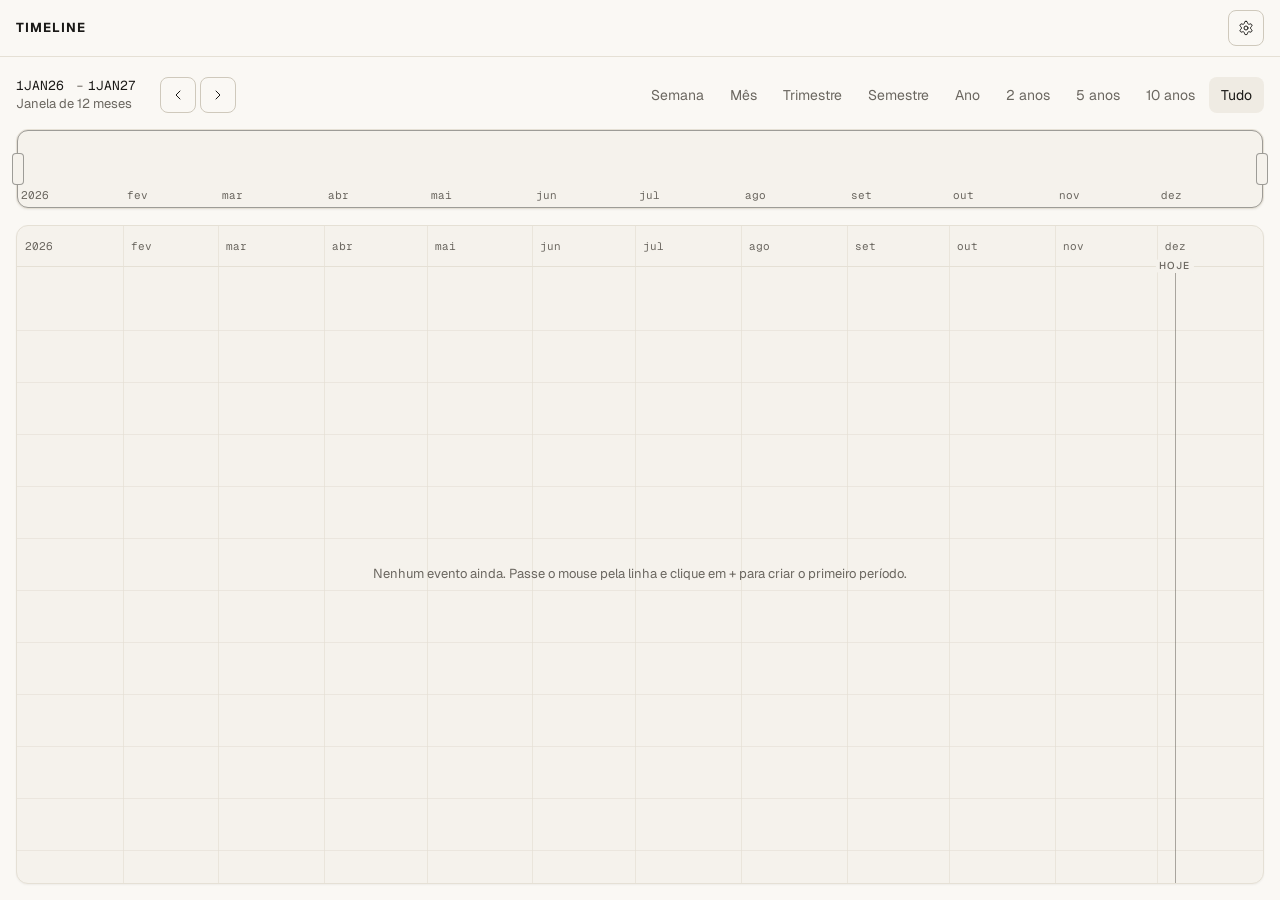
==== commit ef8a6090: "Página em largura total e ícone de engrenagem nas configurações Co-Authored-By: Claude Fable 5.1 <no" ====
--- a/docs/index.html
+++ b/docs/index.html
@@ -79,7 +79,7 @@
 .mono { font-family: var(--font-mono); font-variant-numeric: tabular-nums; }
 
 header { border-bottom: 1px solid var(--border); }
-.wrap { max-width: 1200px; margin: 0 auto; padding-left: max(16px, env(safe-area-inset-left, 0px)); padding-right: max(16px, env(safe-area-inset-right, 0px)); }
+.wrap { width: 100%; margin: 0 auto; padding-left: max(16px, env(safe-area-inset-left, 0px)); padding-right: max(16px, env(safe-area-inset-right, 0px)); }
 .brand { display: flex; align-items: center; justify-content: space-between; height: 56px; }
 .brand b { font-size: 13px; font-weight: 700; letter-spacing: .08em; text-transform: uppercase; }
 #status { font-size: 12px; color: var(--muted); text-align: right; min-width: 0; }
@@ -189,7 +189,7 @@
     <b>Timeline</b>
     <div class="row" style="gap:12px">
       <span id="status" aria-live="polite">Carregando eventos…</span>
-      <button type="button" class="btn-icon" id="cfgBtn" aria-label="Configurações"><svg viewBox="0 0 24 24"><path d="M4 21v-7M4 10V3M12 21v-9M12 8V3M20 21v-5M20 12V3M1 14h6M9 8h6M17 16h6"/></svg></button>
+      <button type="button" class="btn-icon" id="cfgBtn" aria-label="Configurações"><svg viewBox="0 0 24 24"><path d="M12.22 2h-.44a2 2 0 0 0-2 2v.18a2 2 0 0 1-1 1.73l-.43.25a2 2 0 0 1-2 0l-.15-.08a2 2 0 0 0-2.73.73l-.22.38a2 2 0 0 0 .73 2.73l.15.1a2 2 0 0 1 1 1.72v.51a2 2 0 0 1-1 1.74l-.15.09a2 2 0 0 0-.73 2.73l.22.38a2 2 0 0 0 2.73.73l.15-.08a2 2 0 0 1 2 0l.43.25a2 2 0 0 1 1 1.73V20a2 2 0 0 0 2 2h.44a2 2 0 0 0 2-2v-.18a2 2 0 0 1 1-1.73l.43-.25a2 2 0 0 1 2 0l.15.08a2 2 0 0 0 2.73-.73l.22-.39a2 2 0 0 0-.73-2.73l-.15-.08a2 2 0 0 1-1-1.74v-.5a2 2 0 0 1 1-1.74l.15-.09a2 2 0 0 0 .73-2.73l-.22-.38a2 2 0 0 0-2.73-.73l-.15.08a2 2 0 0 1-2 0l-.43-.25a2 2 0 0 1-1-1.73V4a2 2 0 0 0-2-2z"/><circle cx="12" cy="12" r="3"/></svg></button>
     </div>
   </div>
 </header>
